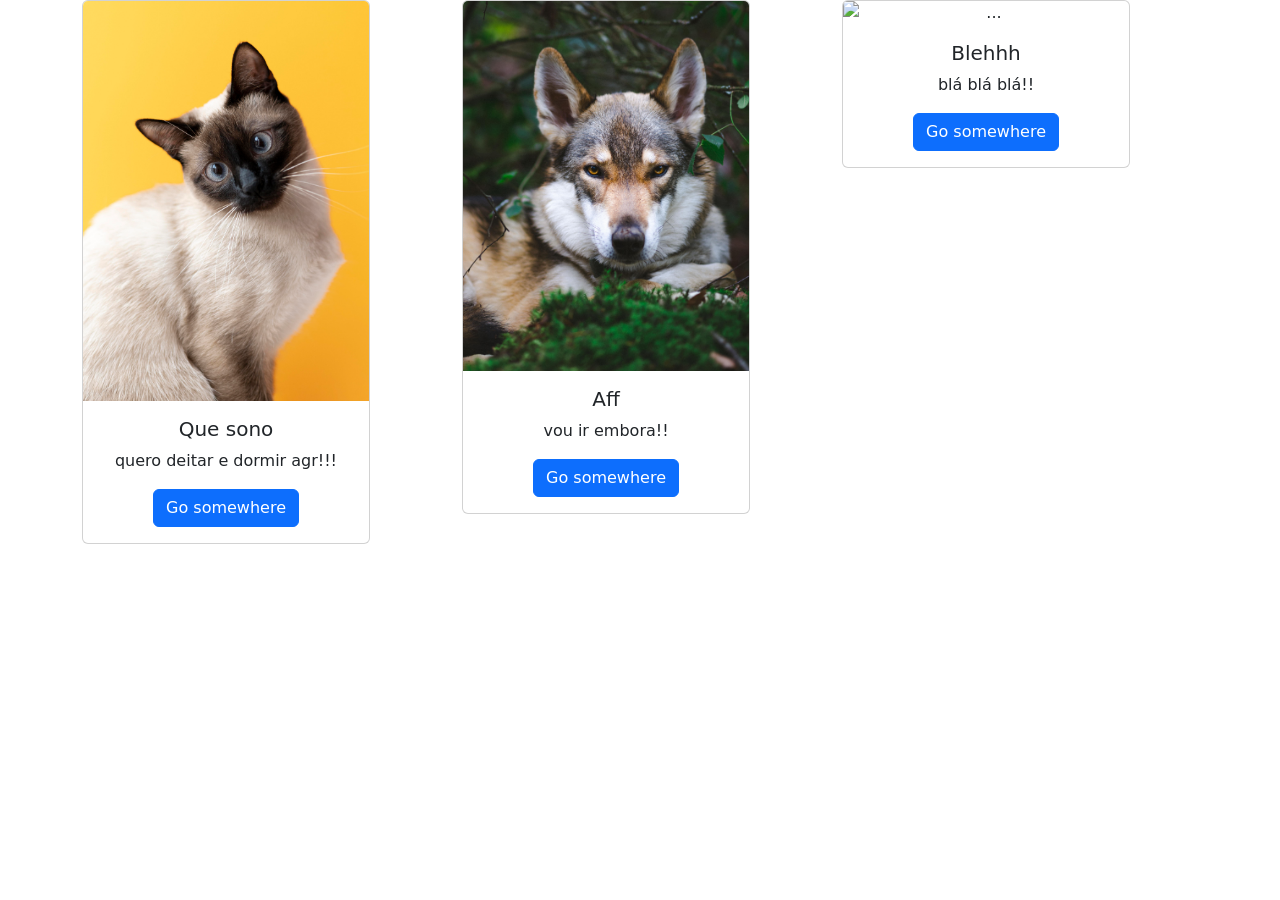
==== booststrap/index.html @ 4be4767b "wefwf" ====
<!DOCTYPE html>
<html lang="pt-br">
<head>
    <meta charset="UTF-8">
    <meta name="viewport" content="width=device-width, initial-scale=1.0">
    <title>Aula bootstrap</title>
    <link href="https://cdn.jsdelivr.net/npm/bootstrap@5.3.8/dist/css/bootstrap.min.css" rel="stylesheet" integrity="sha384-sRIl4kxILFvY47J16cr9ZwB07vP4J8+LH7qKQnuqkuIAvNWLzeN8tE5YBujZqJLB" crossorigin="anonymous">
</head>
<body>

<div class="container text-center">
  <div class="row">
    <div class="col">
      <div class="card" style="width: 18rem;">
  <img src="img/kitty-with-monochrome-wall-her.jpg" class="card-img-top" alt="...">
  <div class="card-body">
    <h5 class="card-title">Que sono</h5>
    <p class="card-text">quero deitar e dormir agr!!!</p>
    <a href="#" class="btn btn-primary">Go somewhere</a>
  </div>
</div>
    </div>
    <div class="col">
      <div class="card" style="width: 18rem;">
  <img src="img/vertical-closeup-shot-yamnuska-wolfdog-blurry-background-green-plants.jpg" class="card-img-top" alt="...">
  <div class="card-body">
    <h5 class="card-title">Aff</h5>
    <p class="card-text">vou ir embora!!</p>
    <a href="#" class="btn btn-primary">Go somewhere</a>
  </div>
</div>
    </div>
    <div class="col">
      <div class="card" style="width: 18rem;">
  <img src="img/closeup-scarlet-macaw-from-side-view-scarlet-macaw-closeup-head.jpg" class="card-img-top" alt="...">
  <div class="card-body">
    <h5 class="card-title">Blehhh</h5>
    <p class="card-text">blá blá blá!!</p>
    <a href="#" class="btn btn-primary">Go somewhere</a>
  </div>
</div>
  </div>
    </div>
  </div>
</div>
  <div class="row justify-content-md-center">
    







    <script src="https://cdn.jsdelivr.net/npm/bootstrap@5.3.8/dist/js/bootstrap.bundle.min.js" integrity="sha384-FKyoEForCGlyvwx9Hj09JcYn3nv7wiPVlz7YYwJrWVcXK/BmnVDxM+D2scQbITxI" crossorigin="anonymous"></script>
</body>
</html>
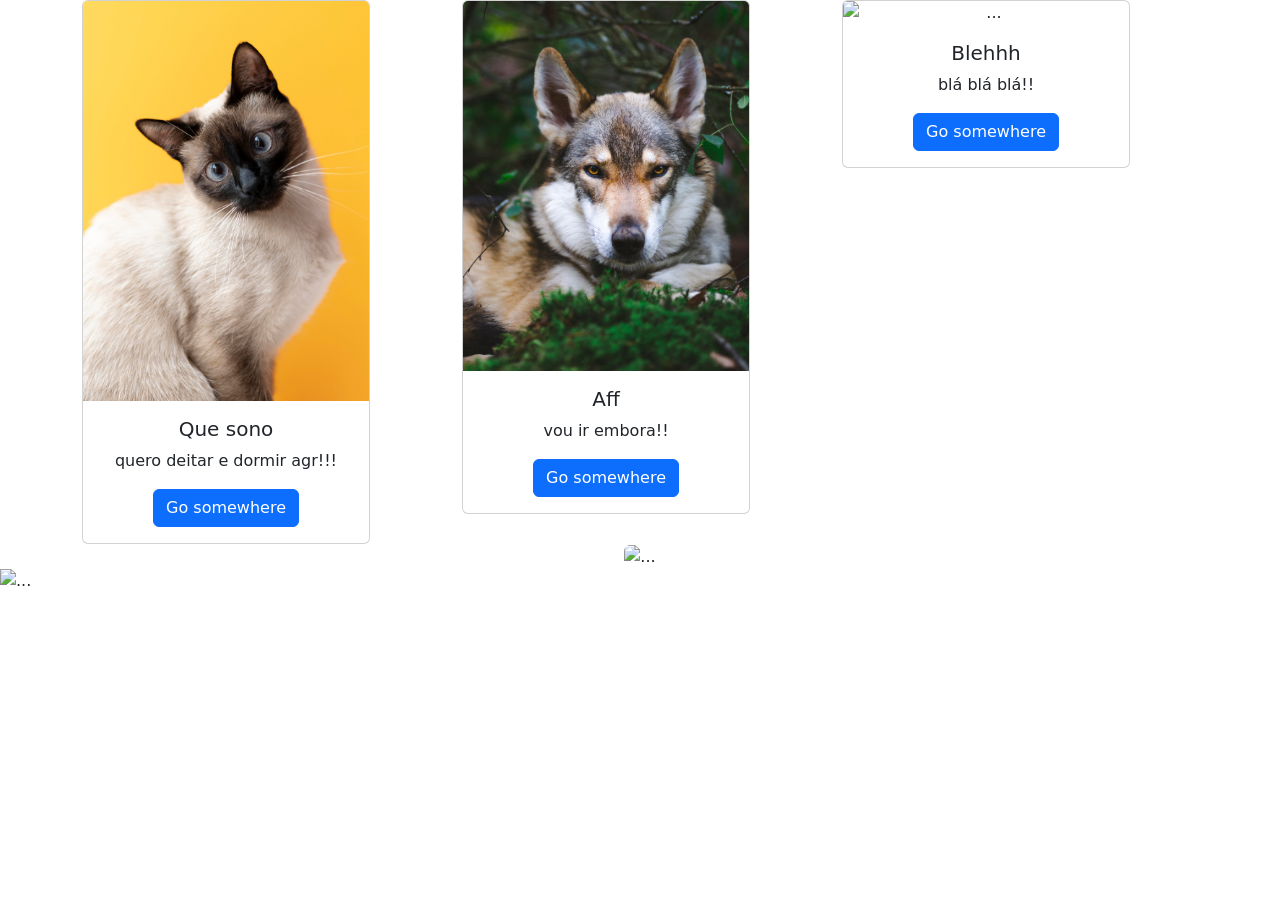
==== commit 33408df7: "aseg" ====
--- a/booststrap/index.html
+++ b/booststrap/index.html
@@ -4,7 +4,10 @@
     <meta charset="UTF-8">
     <meta name="viewport" content="width=device-width, initial-scale=1.0">
     <title>Aula bootstrap</title>
-    <link href="https://cdn.jsdelivr.net/npm/bootstrap@5.3.8/dist/css/bootstrap.min.css" rel="stylesheet" integrity="sha384-sRIl4kxILFvY47J16cr9ZwB07vP4J8+LH7qKQnuqkuIAvNWLzeN8tE5YBujZqJLB" crossorigin="anonymous">
+    <link rel="stylesheet" href="style.css">
+    <link href="https://cdn.jsdelivr.net/npm/bootstrap@5.3.8/dist/css/bootstrap.min.css" rel="stylesheet" 
+    
+    integrity="sha384-sRIl4kxILFvY47J16cr9ZwB07vP4J8+LH7qKQnuqkuIAvNWLzeN8tE5YBujZqJLB" crossorigin="anonymous">
 </head>
 <body>
 
@@ -42,6 +45,34 @@
   </div>
     </div>
   </div>
+
+  <div id="carouselExample" class="carousel slide"> <div class="row justify-content-md-center">
+
+  <div class="carousel-inner">
+    <div class="text-center">
+  <img src="..." class="rounded" alt="...">
+</div>
+    <div class="carousel-item active">
+      <img src="img/beautiful-endangered-red-panda-green-tree.jpg" class="d-block w-50" alt="..."> 
+    </div>
+    <div class="carousel-item">
+      <img src="img/giraffe-wild.jpg" class="d-block w-50" alt="...">
+    </div>
+    <div class="carousel-item">
+      <img src="img/tiger-looking-with-open-mouth.jpg" class="d-block w-50" alt="...">
+    </div>
+  </div>
+  <button class="carousel-control-prev" type="button" data-bs-target="#carouselExample" data-bs-slide="prev">
+    <span class="carousel-control-prev-icon" aria-hidden="true"></span>
+    <span class="visually-hidden">Previous</span>
+  </button>
+  <button class="carousel-control-next" type="button" data-bs-target="#carouselExample" data-bs-slide="next">
+    <span class="carousel-control-next-icon" aria-hidden="true"></span>
+    <span class="visually-hidden">Next</span>
+  </button>
+  
+
+</div>
 </div>
   <div class="row justify-content-md-center">
     
--- a/booststrap/style.css
+++ b/booststrap/style.css
@@ -0,0 +1,8 @@
+.carouselExemple{
+    align-items: center;
+    justify-content: center;
+}
+img{
+    align-items: center;
+    justify-content: center;
+}
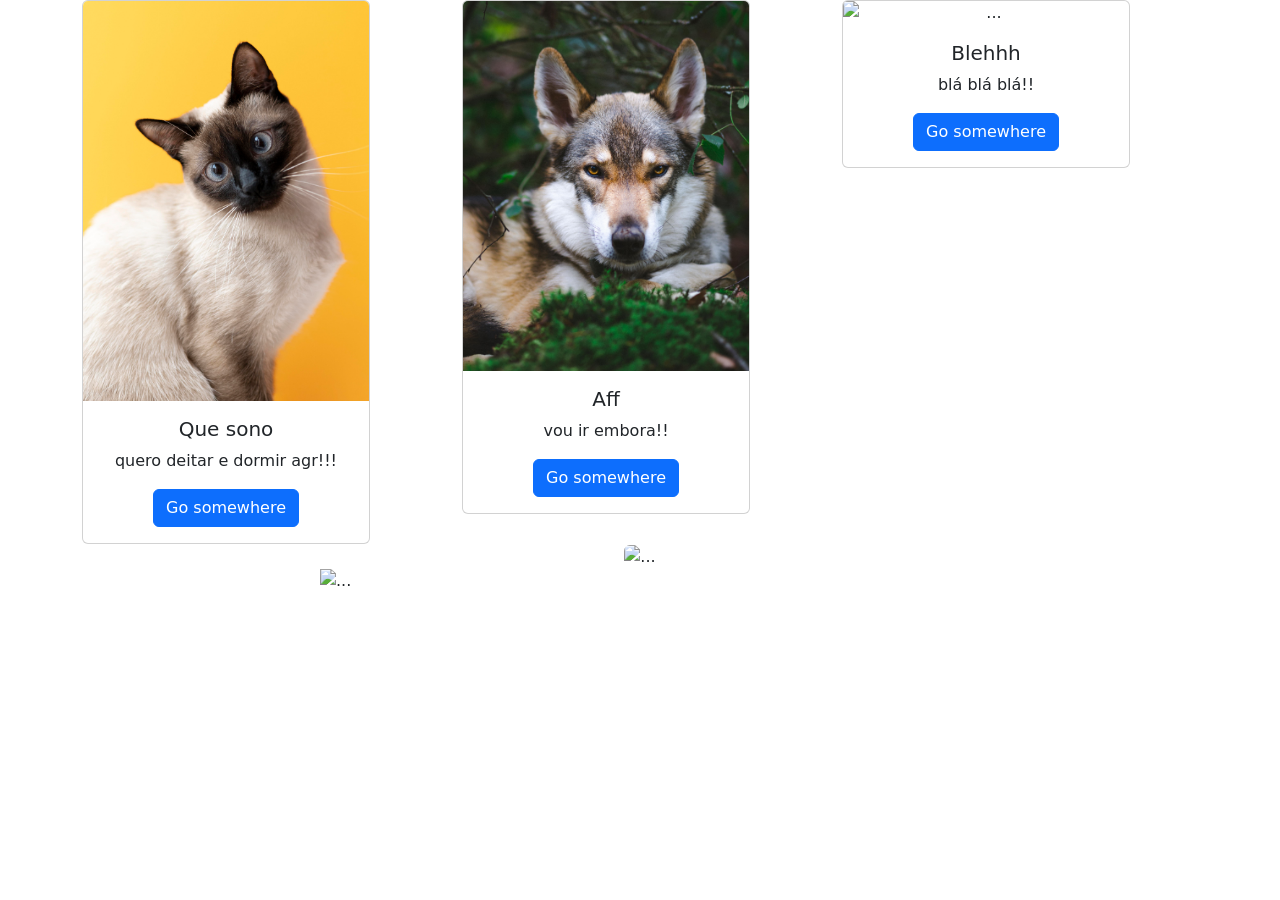
==== commit ba1de7cd: "etgh werg" ====
--- a/booststrap/index.html
+++ b/booststrap/index.html
@@ -53,13 +53,13 @@
   <img src="..." class="rounded" alt="...">
 </div>
     <div class="carousel-item active">
-      <img src="img/beautiful-endangered-red-panda-green-tree.jpg" class="d-block w-50" alt="..."> 
+      <img src="img/beautiful-endangered-red-panda-green-tree.jpg" class="d-block w-50 mx-auto" alt="..."> 
     </div>
     <div class="carousel-item">
-      <img src="img/giraffe-wild.jpg" class="d-block w-50" alt="...">
+      <img src="img/giraffe-wild.jpg" class="d-block w-50 mx-auto" alt="...">
     </div>
     <div class="carousel-item">
-      <img src="img/tiger-looking-with-open-mouth.jpg" class="d-block w-50" alt="...">
+      <img src="img/tiger-looking-with-open-mouth.jpg" class="d-block w-50 mx-auto" alt="...">
     </div>
   </div>
   <button class="carousel-control-prev" type="button" data-bs-target="#carouselExample" data-bs-slide="prev">
